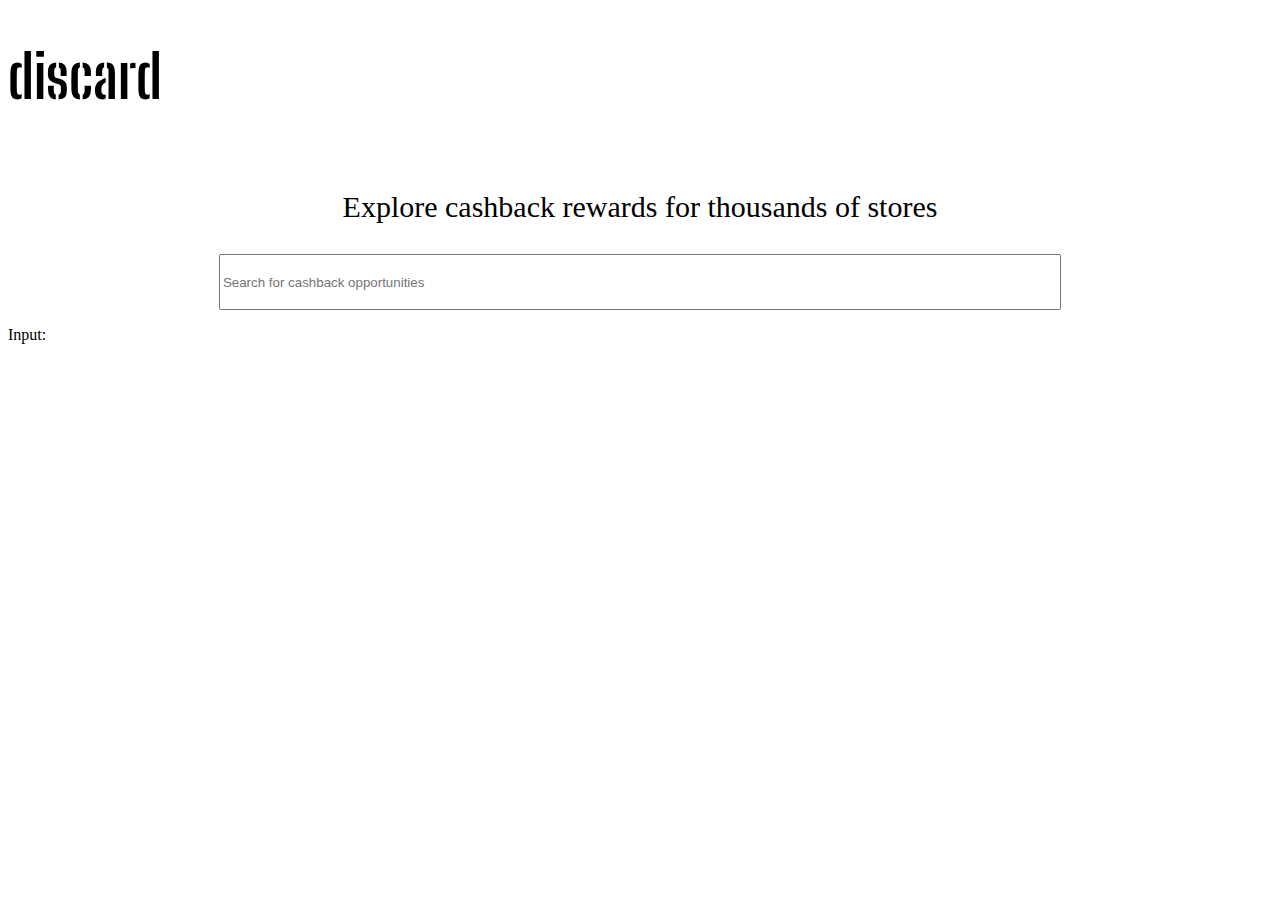
==== site/cashbacksearch.html @ b2014b24 "begin ui" ====
<!DOCTYPE html>
<html>
<head>

  <!--Bootstrap?-->
  <link rel="stylesheet" href="https://cdn.jsdelivr.net/npm/bootstrap@5.0.2/dist/css/bootstrap.min.css" integrity="sha384-EVSTQN3/azprG1Anm3QDgpJLIm9Nao0Yz1ztcQTwFspd3yD65VohhpuuCOmLASjC" crossorigin="anonymous">
  <link rel="stylesheet" href="https://cdn.jsdelivr.net/npm/bootstrap-icons@1.5.0/font/bootstrap-icons.css">
  <link rel="preconnect" href="https://fonts.googleapis.com">
  <link rel="preconnect" href="https://fonts.gstatic.com" crossorigin>
  <link href="https://fonts.googleapis.com/css2?family=Big+Shoulders+Stencil+Display:wght@300&display=swap" rel="stylesheet">
  
  <link rel="stylesheet" href="css/cashbacksearch.css">

  </style>
</head>
<body>
  <div class="container-fluid">
    <h1>discard</h1>
    
    <div class="search-label">
      <p class = "heading">Explore cashback rewards for thousands of stores</p>
    </div>
    <form class="input-group" onsubmit="handle">
      <input class="search-bar" type="text" placeholder="Search for cashback opportunities" required>
    </form>

    <script>
      function handle(e) {
        e.preventDefault();
        document.getElementById("pp").innerHTML = e.target.value;
      }
    </script>

    <p>Input: </p>
    <p id="pp"></p>
  </div>
</body>
</html>
---- site/css/cashbacksearch.css ----
.input-store {
    width: 50%;
    display: flex;
    justify-content: center;
}
.search-input {
    display: flex;
    justify-content: center;
}
.search-label {
    margin-top: 3em;
    display: flex;
    justify-content: center;
}

h1 {
    font-family:"Big Shoulders Stencil Display";
    font-size: 60px;
    
}

.input-group {
    display: flex;
    justify-content: center;
}

.heading{
    font-size: 30px;
}

.search-bar{
    height: 50px;
    width: 66%;
}
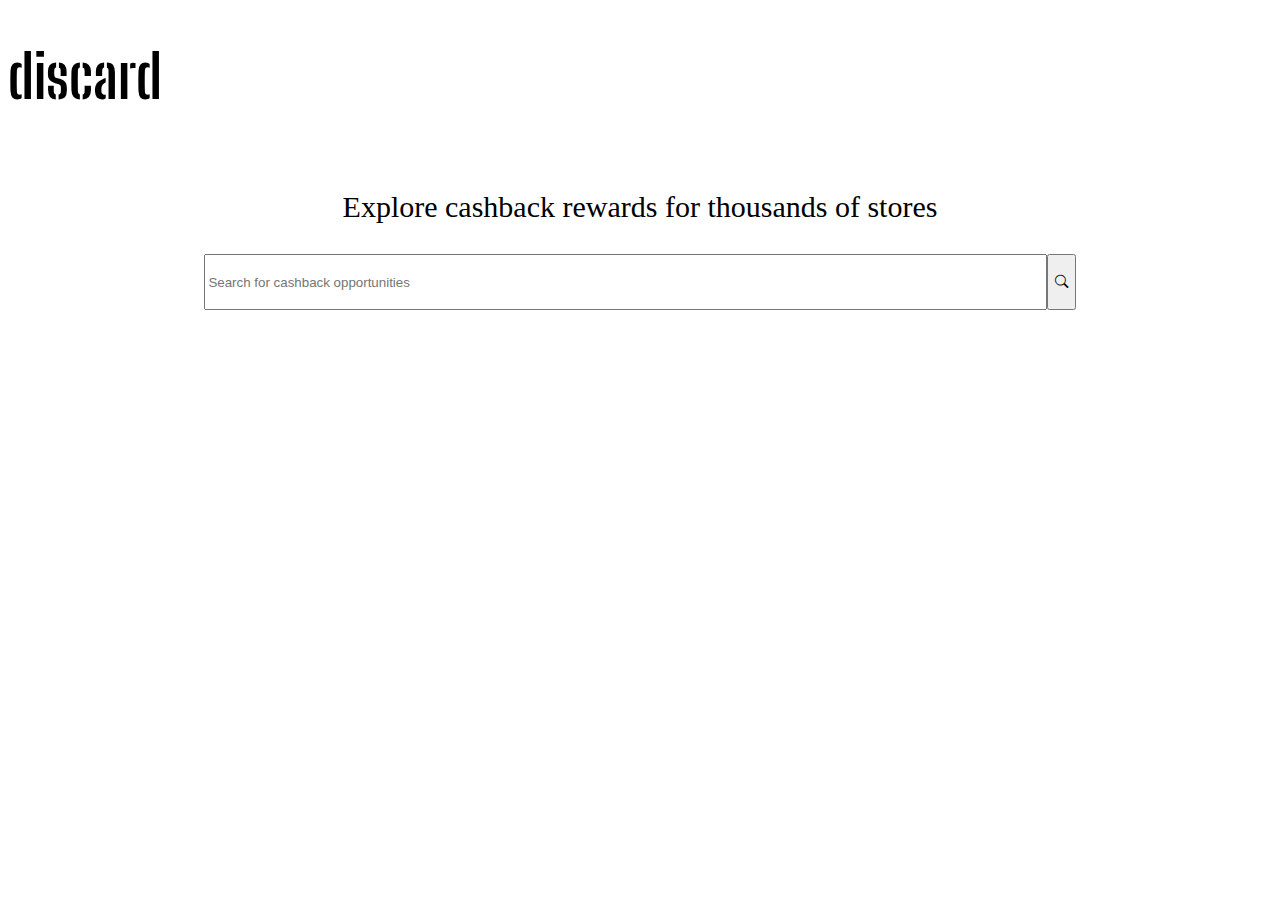
==== commit d45682ff: "json formatting" ====
--- a/site/cashbacksearch.html
+++ b/site/cashbacksearch.html
@@ -11,7 +11,6 @@
   
   <link rel="stylesheet" href="css/cashbacksearch.css">
 
-  </style>
 </head>
 <body>
   <div class="container-fluid">
@@ -20,19 +19,106 @@
     <div class="search-label">
       <p class = "heading">Explore cashback rewards for thousands of stores</p>
     </div>
-    <form class="input-group" onsubmit="handle">
-      <input class="search-bar" type="text" placeholder="Search for cashback opportunities" required>
+    <form class="input-group" onSubmit="return false;">
+      <input class="search-bar" type="text" name="userInput" id="userInput" placeholder="Search for cashback opportunities" onkeyup="search()" required>
+      <button class="btn btn-primary" type="submit" onClick="handle(userInput)"><i class="bi bi-search"></i></button>
     </form>
+    <p id="result"></p>
 
+    <ul id = "myUL">
+      
+    </ul>
+    <script src="http://ajax.googleapis.com/ajax/libs/jquery/1.7.1/jquery.min.js" type="text/javascript"></script>
     <script>
-      function handle(e) {
-        e.preventDefault();
-        document.getElementById("pp").innerHTML = e.target.value;
+
+      function handle(userInput) {
+        alert(document.getElementById('userInput').value);      
+        var result = document.getElementById('userInput').value;
       }
+      function search(){
+        
+
+        var input, filter, ul, li, a, i, txtValue;
+        input = document.getElementById('userInput');
+        filter = input.value.toUpperCase();
+        //change this to using the json
+        
+        
+        
+
+
+        //for(i = 0; i < li.length; i++){
+          //a = li[i].getElementsByTagName("a")[0]; 
+          //!!! Object.keys(storeList).length FOR ARRAY LENGTH
+        
+          let temp;
+          let boxNumber = 0;
+          $.getJSON("../resource/rakuten.json", function(json){
+            const storeList = json["stores"];
+            for(i = 0; i < Object.keys(storeList).length; i++){
+              txtValue = storeList[Object.keys(storeList)[i]];
+              temp = txtValue['name']; 
+
+              //IF temp matches the 'i'th value in storeList, create a li tag and place it inside
+
+              if (temp.toUpperCase().indexOf(filter) > -1){
+                let deleteLi = document.querySelectorAll('li');
+
+                //ul = document.getElementById('myUL');
+                for (list in deleteLi){//okay that's wrong
+                  document.getElementById('myUL').removeChild(list)
+                }
+                
+                const li = document.createElement('li');
+
+                li.innerHTML = `<a href = "#" id = "listItem">` + temp + `</a>`;
+
+                document.getElementById('myUL').appendChild(li)
+
+                //document.getElementById(boxNumber.toString()).innerHTML = temp;
+                //boxNumber++;
+              } 
+            }
+            
+          });
+          /* FOR REFERENCE FROM BEFORE - WITHOUT ADDING FUNCTION
+          $.getJSON("../scrape/rakuten/rakuten.json", function(json){
+            const storeList = json["stores"];
+            for(i = 0; i < 5; i++){
+              txtValue = storeList[Object.keys(storeList)[i]];
+              temp = txtValue['name']; 
+              console.log(temp);
+
+              if (temp.toUpperCase().indexOf(filter) > -1){
+                document.getElementById(boxNumber.toString()).innerHTML = temp;
+                boxNumber++;
+              } 
+            }
+            while(boxNumber < 5){//5 should be replaced with the number of loops/boxes
+              let toHide = document.querySelector("#" + boxNumber.toString());
+              toHide.style.visibility = "hidden";
+              
+              document.getElementById(boxNumber.toString()).innerHTML = "blank";
+              boxNumber++;
+              
+            }
+          });*/
+
+
+          //how to make extra html tags based on javascript?
+
+
+          //txtValue = a.textContent || a.innerText;
+          
+          /*if (txtValue.toUpperCase().indexOf(filter) > -1){
+            document.getElementById(i.toString()).innerHTML = storeList[Object.keys(storeList)[i]]
+            //li[i].style.display = ""; //change displaying the store name + link
+          } else {
+            li[i].style.display = 'none';
+          }*/
+        }
+      
     </script>
-
-    <p>Input: </p>
-    <p id="pp"></p>
   </div>
 </body>
 </html>
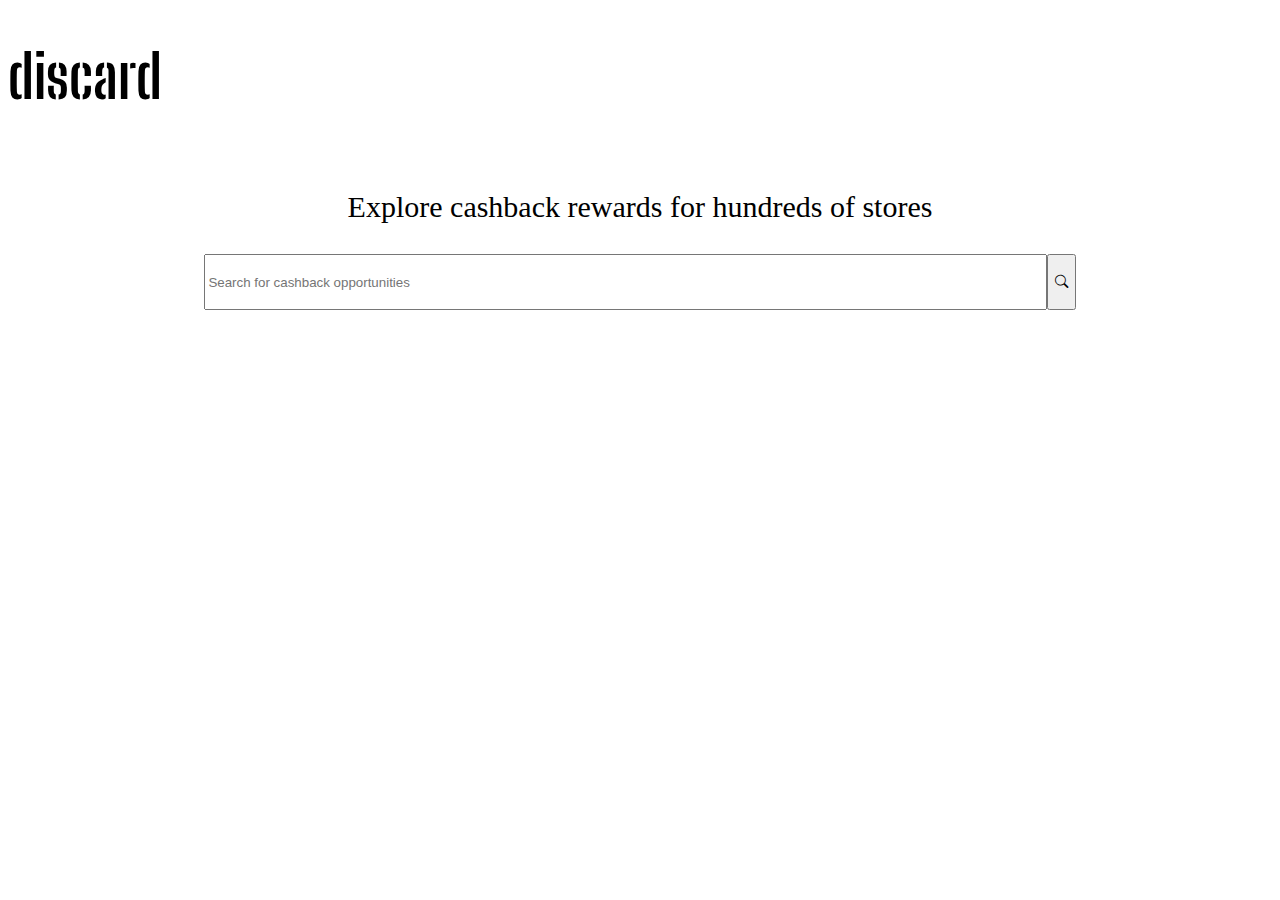
==== commit 7c59179a: "Revert ":confetti_ball: provisional site done, dinner time :)"" ====
--- a/site/cashbacksearch.html
+++ b/site/cashbacksearch.html
@@ -17,17 +17,16 @@
     <h1>discard</h1>
     
     <div class="search-label">
-      <p class = "heading">Explore cashback rewards for thousands of stores</p>
+      <p class = "heading">Explore cashback rewards for hundreds of stores</p>
     </div>
     <form class="input-group" onSubmit="return false;">
       <input class="search-bar" type="text" name="userInput" id="userInput" placeholder="Search for cashback opportunities" onkeyup="search()" required>
       <button class="btn btn-primary" type="submit" onClick="handle(userInput)"><i class="bi bi-search"></i></button>
     </form>
-    <p id="result"></p>
-
     <ul id = "myUL">
-      
     </ul>
+    
+    
     <script src="http://ajax.googleapis.com/ajax/libs/jquery/1.7.1/jquery.min.js" type="text/javascript"></script>
     <script>
 
@@ -35,88 +34,49 @@
         alert(document.getElementById('userInput').value);      
         var result = document.getElementById('userInput').value;
       }
+
       function search(){
-        
-
-        var input, filter, ul, li, a, i, txtValue;
+        var input, filter;
         input = document.getElementById('userInput');
         filter = input.value.toUpperCase();
-        //change this to using the json
-        
-        
-        
+       
+        let temp;
+         
+        $.getJSON("../resource/rakuten.json", function(json){
+          const storeList = json["stores"];
+          //deletes any existing boxes 
+          let listMax = document.getElementsByTagName('li').length;
+          console.log(listMax);
+          for (i = 0; i < listMax; i++){
+            let element = document.getElementById(i.toString());
+            console.log(element, i.toString());
+            element.parentNode.removeChild(element);
+          }
 
+          //pulls the first 8 matches alphabetically and adds it to the suggestions box
+          let suggestions = 0;
 
-        //for(i = 0; i < li.length; i++){
-          //a = li[i].getElementsByTagName("a")[0]; 
-          //!!! Object.keys(storeList).length FOR ARRAY LENGTH
-        
-          let temp;
-          let boxNumber = 0;
-          $.getJSON("../resource/rakuten.json", function(json){
-            const storeList = json["stores"];
-            for(i = 0; i < Object.keys(storeList).length; i++){
-              txtValue = storeList[Object.keys(storeList)[i]];
-              temp = txtValue['name']; 
-
-              //IF temp matches the 'i'th value in storeList, create a li tag and place it inside
-
-              if (temp.toUpperCase().indexOf(filter) > -1){
-                let deleteLi = document.querySelectorAll('li');
-
-                //ul = document.getElementById('myUL');
-                for (list in deleteLi){//okay that's wrong
-                  document.getElementById('myUL').removeChild(list)
-                }
-                
+          for(i = 0; i < Object.keys(storeList).length; i++){
+            let txtValue = storeList[Object.keys(storeList)[i]];
+            temp = txtValue['name']; 
+              
+            if (temp.toUpperCase().indexOf(filter) > -1){ //If temp matches the 'i'th value in storeList, create a li tag and place it inside
+              if (suggestions < 8){
                 const li = document.createElement('li');
 
-                li.innerHTML = `<a href = "#" id = "listItem">` + temp + `</a>`;
+                li.innerHTML = `<a href = ${txtValue['link']} target="_blank">` + temp + `</a>`;
+                li.setAttribute('id', suggestions.toString())
 
                 document.getElementById('myUL').appendChild(li)
-
+                suggestions++ 
                 //document.getElementById(boxNumber.toString()).innerHTML = temp;
                 //boxNumber++;
-              } 
-            }
-            
-          });
-          /* FOR REFERENCE FROM BEFORE - WITHOUT ADDING FUNCTION
-          $.getJSON("../scrape/rakuten/rakuten.json", function(json){
-            const storeList = json["stores"];
-            for(i = 0; i < 5; i++){
-              txtValue = storeList[Object.keys(storeList)[i]];
-              temp = txtValue['name']; 
-              console.log(temp);
-
-              if (temp.toUpperCase().indexOf(filter) > -1){
-                document.getElementById(boxNumber.toString()).innerHTML = temp;
-                boxNumber++;
-              } 
-            }
-            while(boxNumber < 5){//5 should be replaced with the number of loops/boxes
-              let toHide = document.querySelector("#" + boxNumber.toString());
-              toHide.style.visibility = "hidden";
-              
-              document.getElementById(boxNumber.toString()).innerHTML = "blank";
-              boxNumber++;
-              
-            }
-          });*/
-
-
-          //how to make extra html tags based on javascript?
-
-
-          //txtValue = a.textContent || a.innerText;
-          
-          /*if (txtValue.toUpperCase().indexOf(filter) > -1){
-            document.getElementById(i.toString()).innerHTML = storeList[Object.keys(storeList)[i]]
-            //li[i].style.display = ""; //change displaying the store name + link
-          } else {
-            li[i].style.display = 'none';
-          }*/
-        }
+              }
+              else break;
+            } 
+          }
+        });
+      }
       
     </script>
   </div>
